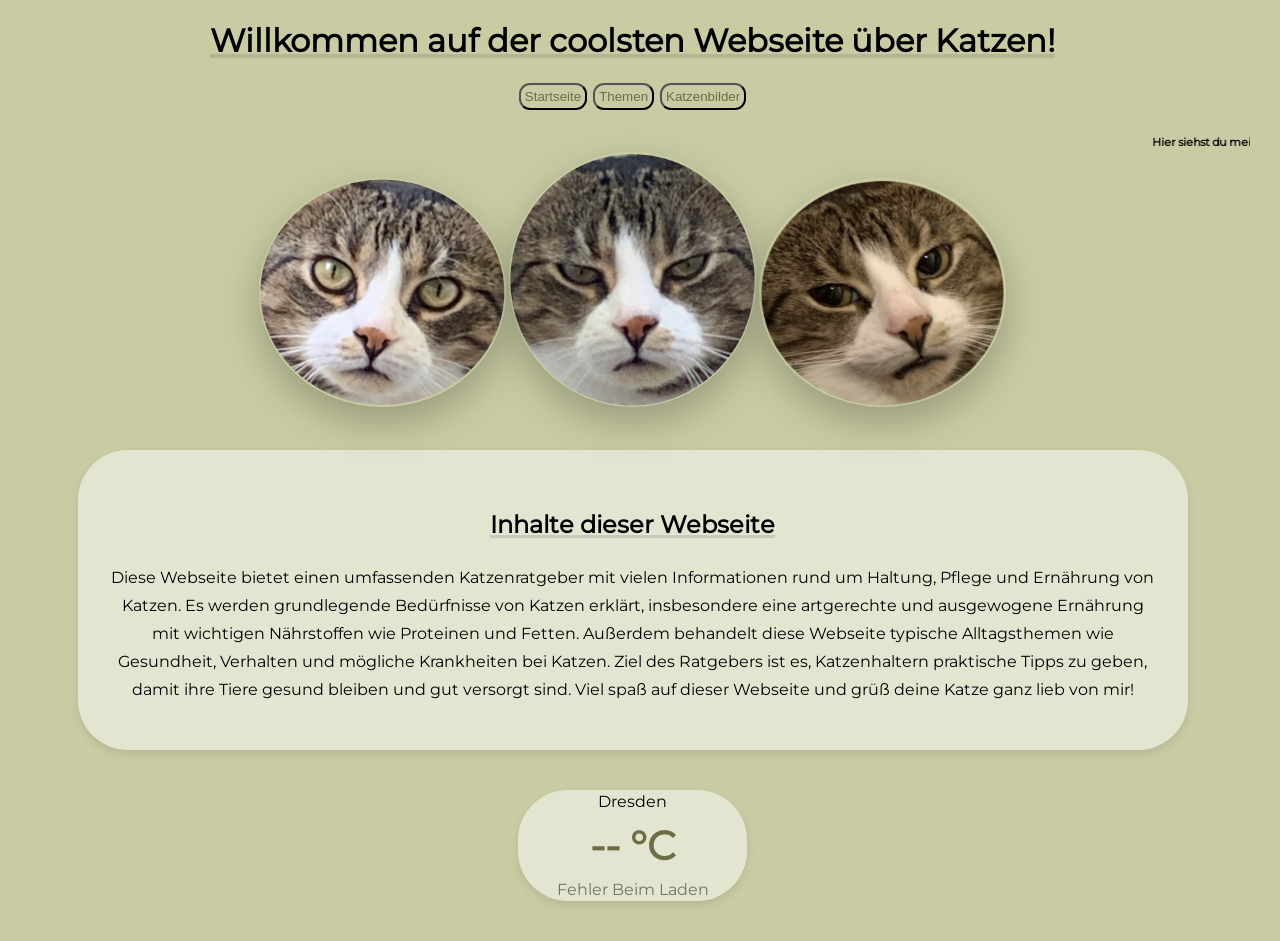
==== html/index.html @ adad0bb3 "Add script tag for site.js in index.html" ====
<!DOCTYPE html>
<html lang="de">
<head>

<link rel="stylesheet" href="../css/style.css">
<link rel="icon" href="../stuff/my_cat_circle_2.png">
<script src="../js/site.js" defer></script>
<title>Startseite</title>
<meta charset="UTF-8" name="viewport" content="width-device-width, initial-scale=1.0">

</head>

<body>

    <header>

        <h1>Willkommen auf der coolsten Webseite über Katzen!</h1>

    </header>

    <main>

        <a href="index.html">
            <button id="button1"> Startseite </button></a>
        <a href="themen.html">
            <button id="button2"> Themen </button></a>
        <a href="katzen.html">
            <button id="button3"> Katzenbilder </button></a>

        <h6><marquee>Hier siehst du meine coole Katze.</marquee><h0>
        <img id="img3" src="../stuff/my_cat_circle_3.png" alt="my cat, just my cat." style="width:20%" style=height:20%>
        <img id="img2" src="../stuff/my_cat_circle_2.png" alt="my cat, just my cat." style="width:20%" style=height:20%>
        <img id="img1" src="../stuff/my_cat_circle.png" alt="my cat, just my cat." style="width:20%" style=height:20%>
    </main>
    <div class="container">
        <h2>Inhalte dieser Webseite</h2>
        <p> Diese Webseite bietet einen umfassenden Katzenratgeber mit vielen Informationen rund um Haltung, Pflege und Ernährung von Katzen.
            Es werden grundlegende Bedürfnisse von Katzen erklärt, insbesondere eine artgerechte und ausgewogene Ernährung mit wichtigen Nährstoffen wie Proteinen und Fetten.
            Außerdem behandelt diese Webseite typische Alltagsthemen wie Gesundheit, Verhalten und mögliche Krankheiten bei Katzen.
            Ziel des Ratgebers ist es, Katzenhaltern praktische Tipps zu geben, damit ihre Tiere gesund bleiben und gut versorgt sind.
            Viel spaß auf dieser Webseite und grüß deine Katze ganz lieb von mir!</p>
    </div>
    <div class="wetter-box">
    Dresden
    <div class="temp" id="dresden-temp">-- °C</div>
    <div class="status" id="dresden-status">Lade...</div>
    </div>


</body>

</html>
---- css/style.css ----
@font-face {
    font-family: "Montserrat";
    src: url("../stuff/Montserrat-VariableFont_wght.ttf") format("truetype");
    font-weight: 400;
    font-style: normal;
}
html {
    scrollbar-gutter: stable;
}
body {
    text-align: center;
    font-family: "Montserrat", sans-serif;
    margin: 0;
    padding: 0 15px;
    background-color: rgba(180, 184, 127, 0.712);
}

main {
    text-align: center;
}

h1 {
    text-align: center;
    text-decoration:underline rgba(62, 66, 66, 0.162) 12%;
}
h2,h3,h4 {
    margin-top: 30px;
    color: hsl(181, 47, 33);
    border-bottom: 2px solid hsl(219, 32, 91);
    padding-bottom: 5px;
    text-decoration:underline rgba(62, 66, 66, 0.162) 12%;
}
p {
    line-height: 1.75;
}
ul {
    padding-left: 20px;
}

li {
    margin-bottom: 10px;
    line-height: 25px;
}
.container {
    max-width: 1050px;
    margin: 40px auto;
    padding: 30px;
    background: rgba(255, 255, 255, 0.50);
    border-radius: 50px;
    box-shadow: 0 4px 10px rgba(0,0,0,0.1);
}

#button1 {
    border-radius: 11px;
    background-color: rgb(180, 184, 127, 0);
    color: rgb(108, 110, 68);
    transition: 1.1s;
    padding: 4px;
    margin: 1px;
}
#button1:hover {
    box-shadow:0 2px 4px 0 rgb(180, 184, 127);
    transform: scale(1.11);
}
#button2 {
    border-radius: 11px;
    background-color: rgb(180, 184, 127, 0);
    color: rgb(108, 110, 68);
    transition: 1.1s;
    padding: 4px;
    margin: 1px;
}
#button2:hover {
    box-shadow:0 2px 4px 0 rgb(180, 184, 127);
    transform: scale(1.11);
}
#button3 {
    border-radius: 11px;
    background-color: rgb(180, 184, 127, 0);
    color: rgb(108, 110, 68);
    transition: 1.1s;
    padding: 4px;
    margin: 1px;
}
#button3:hover {
    box-shadow:0 2px 4px 0 rgb(180, 184, 127);
    transform: scale(1.11);
}

#img1, #img2, #img3 {
    border-radius: 50%;
    box-shadow: 0 15px 40px rgba(0,0,0,0.25)  
    
}
#img4 {
    box-shadow: 0 15px 40px rgba(0,0,0,0.25);
    border-radius: 50px;
    display: block;
    margin: 0 auto;
    
}
figure {
    text-align-last: center;
}
figcaption {
    text-decoration: underline;
    margin-top: 10px;
    font-size: 14px;
    color: rgb(108, 110, 68);
}
.gallery {
    display: flex;
    justify-content: center;
    gap: 20px;
    flex-wrap: wrap; 
}

.gallery img {
    width: 200px;
    height: 200px;
    object-fit: cover;
    border-radius: 10px;
}

.gallery figure {
    text-align: center;
}
.gallery-item:hover {
    transform: scale(1.1)
}
.modal-content {
    border-radius: 5%;
    position: relative;
    width: 50%;
    height: auto;
    max-width: 90%;
    max-height: 90%;
    overflow: hidden;
    animation: zoomIn 0.5s;
}
@keyframes zoomIn {
    from {transform: scale(0.6);}
    to {transform: scale(1);}
}
.modal {
    display: none;
}

.modal.show {
    display: flex;
    position: fixed;
    inset: 0; 
    background: rgba(0,0,0,0.85);
    justify-content: center;
    align-items: center;
    z-index: 99999;
}
.close {
    position: absolute;
    top: 10px;
    right: 15px;
    color:rgb(180, 184, 127);
    font-size: 35px;
    font-weight: bold;
    cursor: pointer;
    transition: transform 0.3s;
}
.caption {
    position: absolute;
    bottom: 15px;
    width: 100%;
    text-align: center;
    color: rgb(180, 184, 127);
    font-size: 24px;
}
@media screen and (max-width: 768px) {
    .gallery-item {
        width: calc(50% - 20px);
    }
}
@media screen and (max-width: 460px) {
    .gallery-item {
        width: calc(100% - 20px);
    }
}
.wetter-box {
    background: rgba(255, 255, 255, 0.50);
    padding: 2px;
    margin: 40px auto;
    border-radius: 50px;
    max-width: 225px;
    text-align: center;
    box-shadow: 0 4px 10px rgba(0,0,0,0.1);
}
.temp {
    font-size: 2.5rem;
    font-weight: bold;
    margin: 10px 0;
    color: rgb(108, 110, 68);
}
.status {
    color: rgba(0, 0, 0, 0.5);
    text-transform: capitalize;
}
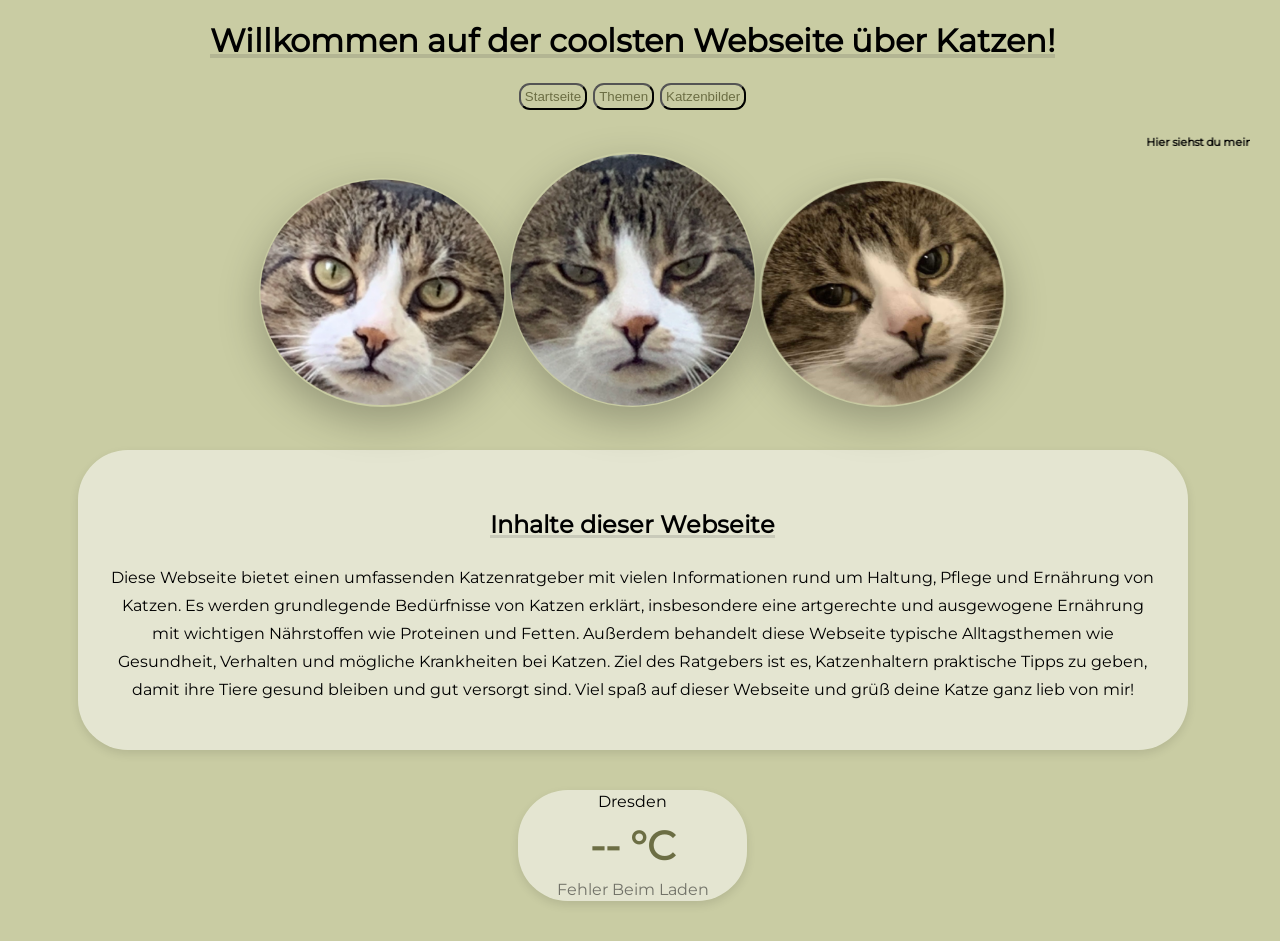
==== commit 9aadcb0c: "Modify viewport meta tag in index.html Updated viewport meta tag to remove 'width-device-width'." ====
--- a/html/index.html
+++ b/html/index.html
@@ -6,8 +6,7 @@
 <link rel="icon" href="../stuff/my_cat_circle_2.png">
 <script src="../js/site.js" defer></script>
 <title>Startseite</title>
-<meta charset="UTF-8" name="viewport" content="width-device-width, initial-scale=1.0">
-
+<meta charset="UTF-8" name="viewport" content="initial-scale=1.0">
 </head>
 
 <body>
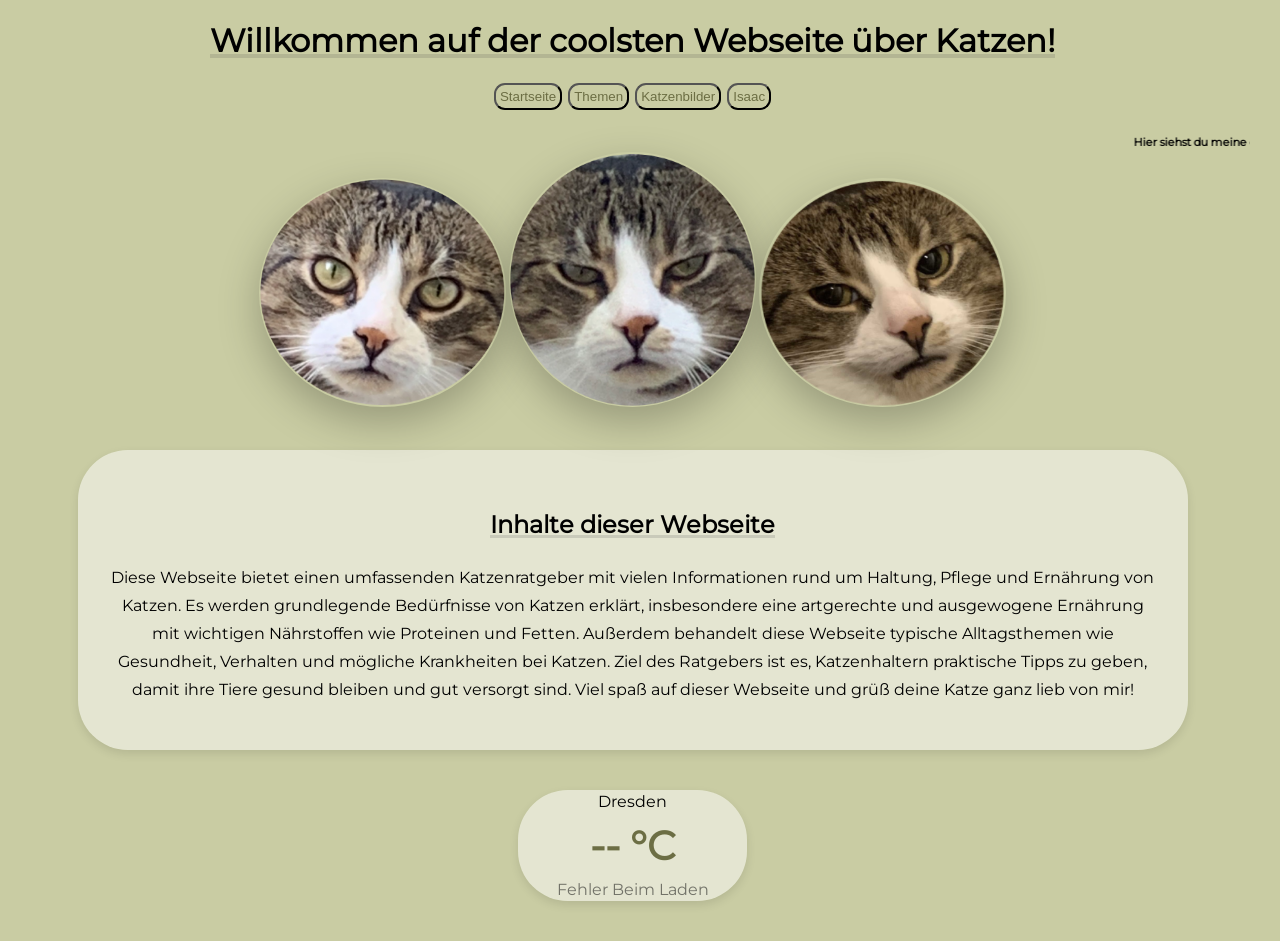
==== commit 6a3ed62d: "Add link and button for Isaac page" ====
--- a/html/index.html
+++ b/html/index.html
@@ -25,6 +25,8 @@
             <button id="button2"> Themen </button></a>
         <a href="katzen.html">
             <button id="button3"> Katzenbilder </button></a>
+        <a href="isaac.html">
+            <button id="button4"> Isaac </button></a>
 
         <h6><marquee>Hier siehst du meine coole Katze.</marquee><h0>
         <img id="img3" src="../stuff/my_cat_circle_3.png" alt="my cat, just my cat." style="width:20%" style=height:20%>
--- a/css/style.css
+++ b/css/style.css
@@ -83,6 +83,18 @@
     margin: 1px;
 }
 #button3:hover {
+    box-shadow:0 2px 4px 0 rgb(180, 184, 127);
+    transform: scale(1.11);
+}
+#button4 {
+    border-radius: 11px;
+    background-color: rgb(180, 184, 127, 0);
+    color: rgb(108, 110, 68);
+    transition: 1.1s;
+    padding: 4px;
+    margin: 1px;
+}
+#button4:hover {
     box-shadow:0 2px 4px 0 rgb(180, 184, 127);
     transform: scale(1.11);
 }
@@ -202,3 +214,16 @@
     color: rgba(0, 0, 0, 0.5);
     text-transform: capitalize;
 }
+.game-container {
+    width: 1200px;
+    max-width: 790px;
+    margin: 0 auto;
+    padding: 20px;
+}
+
+.game-container iframe {
+    width: 100%;
+    max-height: 592px;
+    box-shadow: 0 2px 5px rgba(0,0,0,0.1);
+    border-radius: 20px;
+}
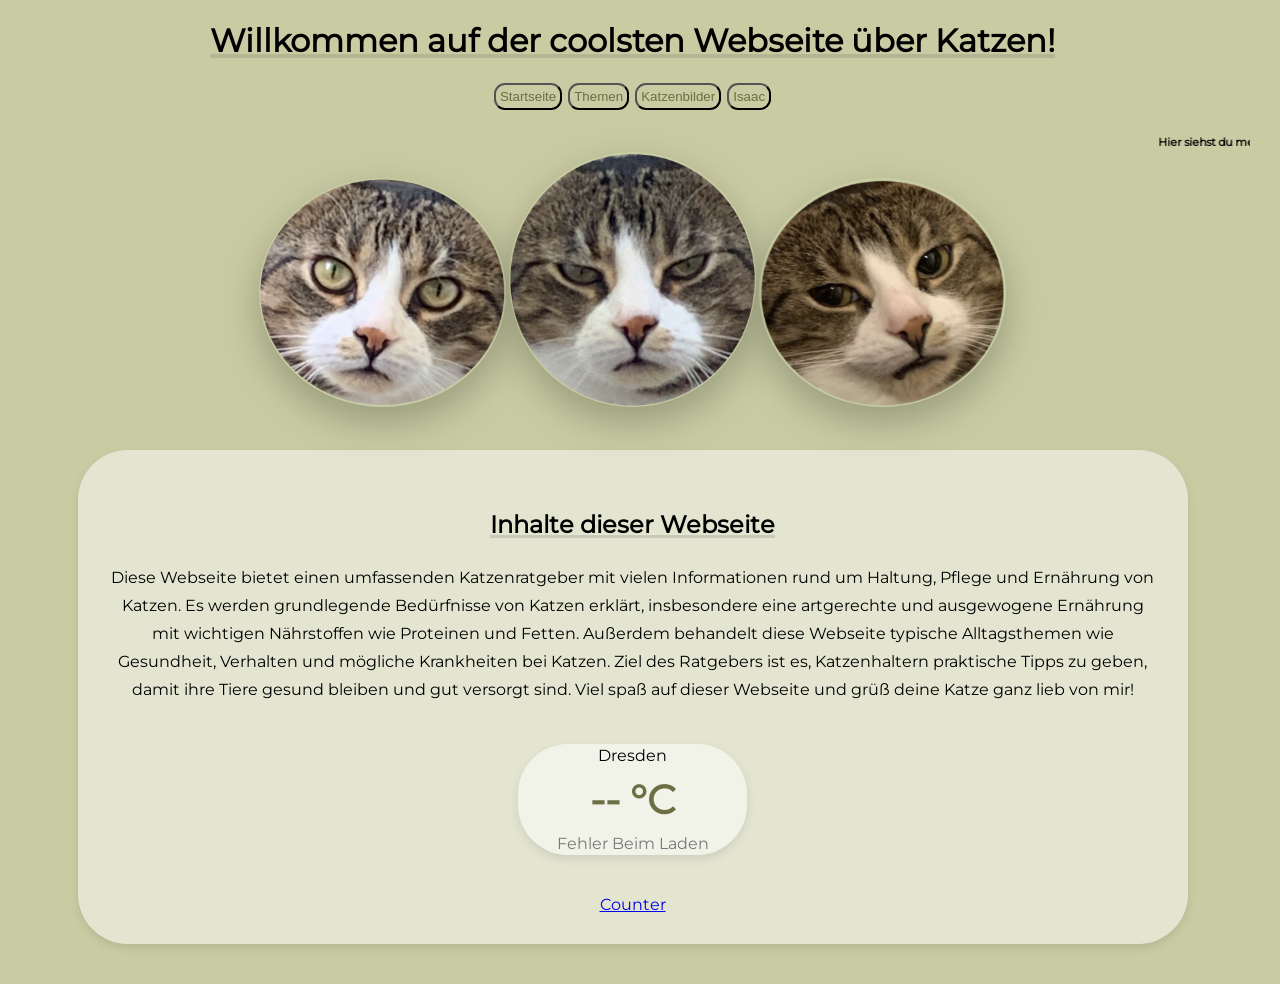
==== commit f75c0503: "Refactor footer, weather box and counter in index.html" ====
--- a/html/index.html
+++ b/html/index.html
@@ -40,12 +40,18 @@
             Außerdem behandelt diese Webseite typische Alltagsthemen wie Gesundheit, Verhalten und mögliche Krankheiten bei Katzen.
             Ziel des Ratgebers ist es, Katzenhaltern praktische Tipps zu geben, damit ihre Tiere gesund bleiben und gut versorgt sind.
             Viel spaß auf dieser Webseite und grüß deine Katze ganz lieb von mir!</p>
-    </div>
-    <div class="wetter-box">
-    Dresden
-    <div class="temp" id="dresden-temp">-- °C</div>
-    <div class="status" id="dresden-status">Lade...</div>
-    </div>
+    <footer>
+        <div class="wetter-box">
+            Dresden
+            <div class="temp" id="dresden-temp">-- °C</div>
+            <div class="status" id="dresden-status">Lade...</div>
+        </div>
+        <div class="besucher-counter">
+            <a href='https://www.free-counters.org/'>Counter</a> 
+            <script type='text/javascript' src='https://www.freevisitorcounters.com/auth.php?id=1b66978cee8e185e81bc9337381985f8b24d0e5d'></script>
+            <script type="text/javascript" src="https://www.freevisitorcounters.com/en/home/counter/1569794/t/5"></script>
+        </div>
+    </footer>
 
 
 </body>
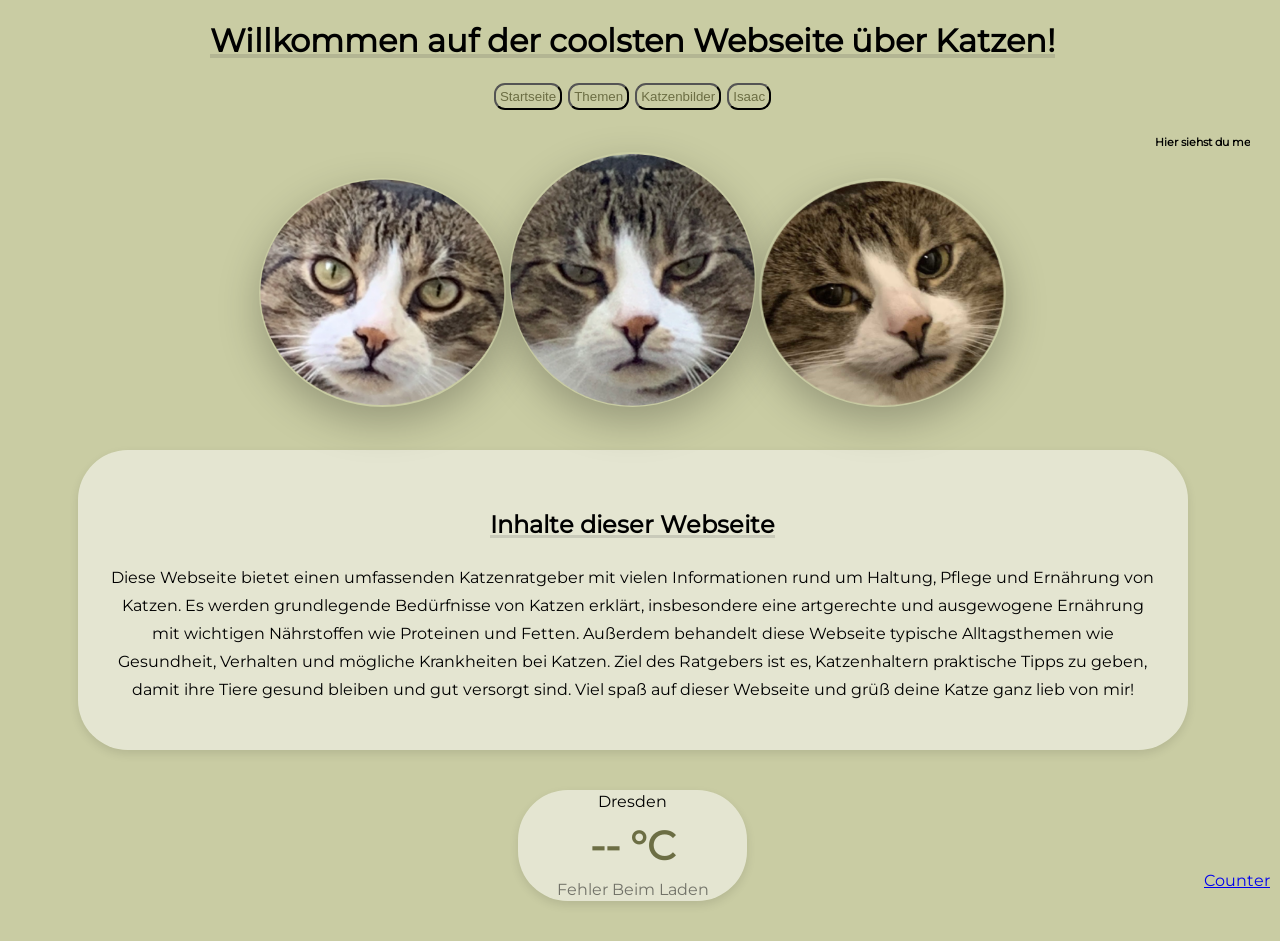
==== commit 329198a8: "Fix HTML structure in index.html" ====
--- a/html/index.html
+++ b/html/index.html
@@ -40,6 +40,7 @@
             Außerdem behandelt diese Webseite typische Alltagsthemen wie Gesundheit, Verhalten und mögliche Krankheiten bei Katzen.
             Ziel des Ratgebers ist es, Katzenhaltern praktische Tipps zu geben, damit ihre Tiere gesund bleiben und gut versorgt sind.
             Viel spaß auf dieser Webseite und grüß deine Katze ganz lieb von mir!</p>
+    </div>
     <footer>
         <div class="wetter-box">
             Dresden
--- a/css/style.css
+++ b/css/style.css
@@ -227,3 +227,8 @@
     box-shadow: 0 2px 5px rgba(0,0,0,0.1);
     border-radius: 20px;
 }
+.besucher-counter {
+    position: fixed;
+    bottom: 10px;
+    right: 10px;
+}
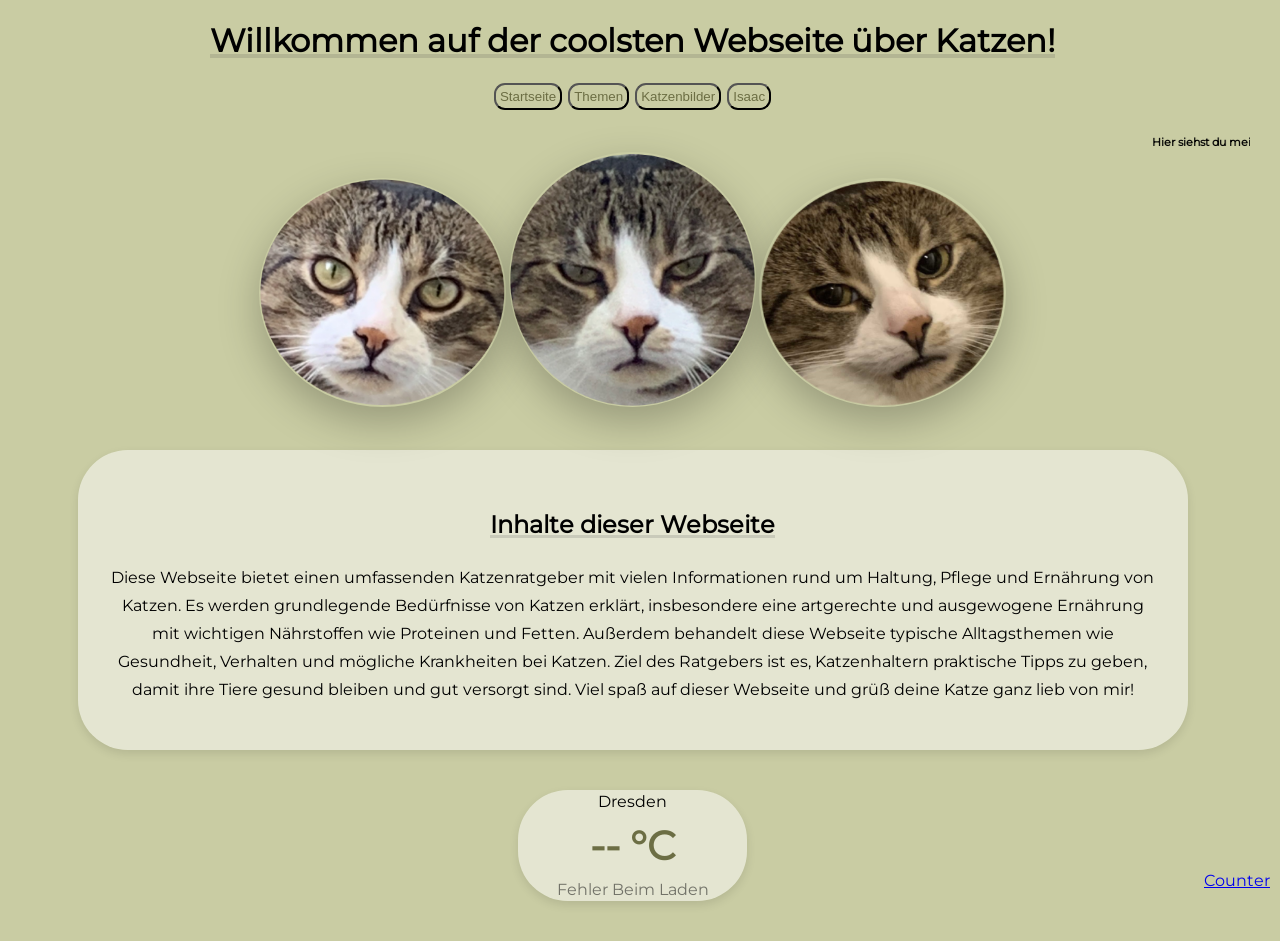
==== commit 1b543809: "Add loading screen to index.html Add loading screen with spinning cat GIF." ====
--- a/html/index.html
+++ b/html/index.html
@@ -7,6 +7,9 @@
 <script src="../js/site.js" defer></script>
 <title>Startseite</title>
 <meta charset="UTF-8" name="viewport" content="initial-scale=1.0">
+<div class="Ladescreen">
+    <img src="../stuff/max-cat-spinning.gif" alt="Ladescreen">
+</div>
 </head>
 
 <body>
--- a/css/style.css
+++ b/css/style.css
@@ -232,3 +232,13 @@
     bottom: 10px;
     right: 10px;
 }
+.Ladescreen {
+    max-width: 100%;
+    position: fixed;
+    inset: 0;
+    background: rgba(255, 255, 255, 0.35);
+    display: flex;
+    justify-content: center;
+    align-items: center;
+    z-index: 99999;
+}
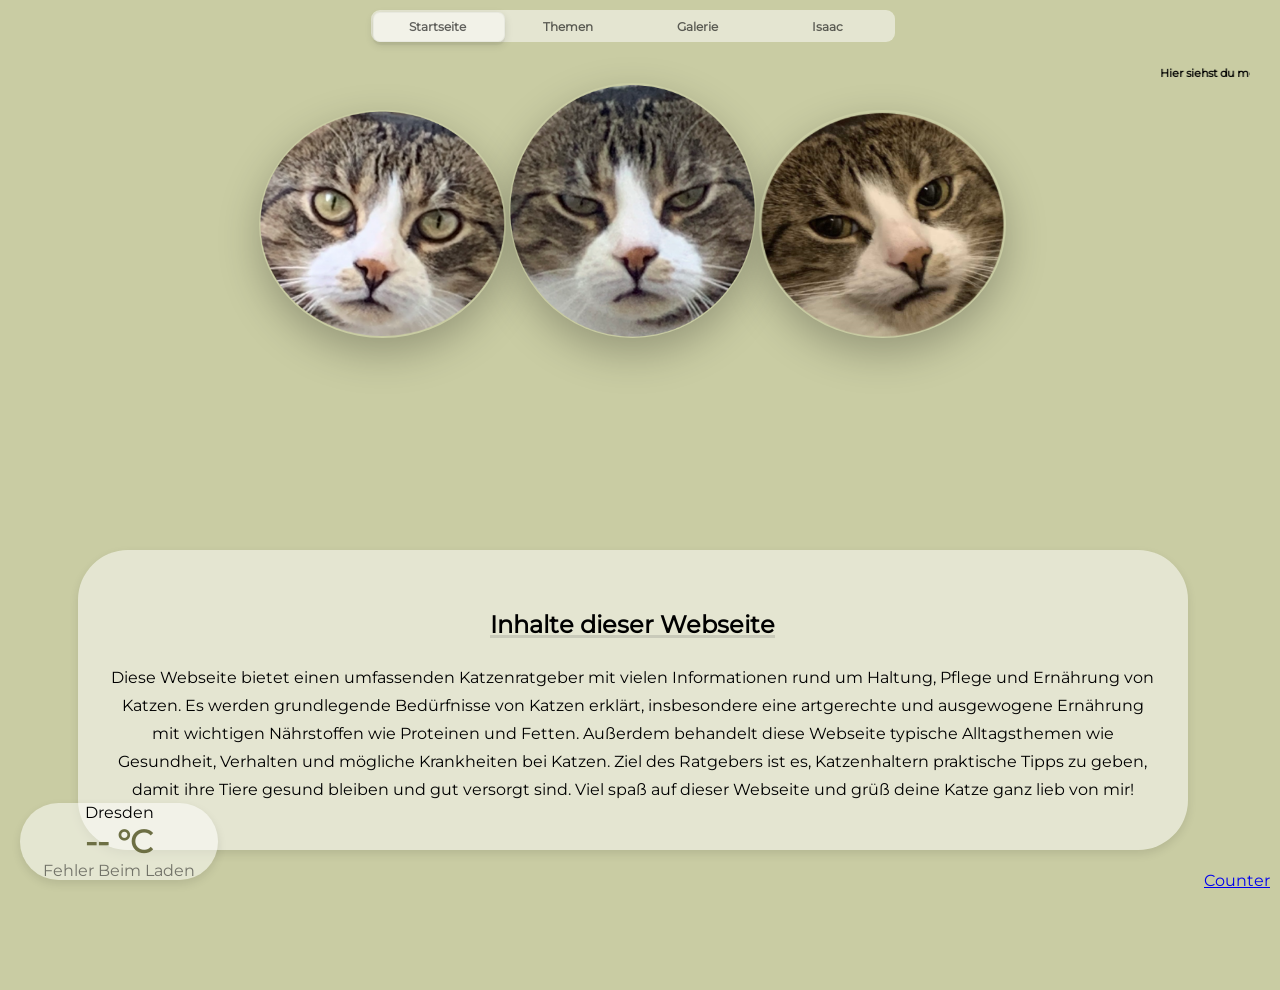
==== commit 896343a9: "new buttons" ====
--- a/html/index.html
+++ b/html/index.html
@@ -15,21 +15,28 @@
 <body>
 
     <header>
-
-        <h1>Willkommen auf der coolsten Webseite über Katzen!</h1>
-
     </header>
 
     <main>
 
-        <a href="index.html">
-            <button id="button1"> Startseite </button></a>
-        <a href="themen.html">
-            <button id="button2"> Themen </button></a>
-        <a href="katzen.html">
-            <button id="button3"> Katzenbilder </button></a>
-        <a href="isaac.html">
-            <button id="button4"> Isaac </button></a>
+<div class="tab-container">
+
+  <input type="radio" name="tab" id="tab1" class="tab tab--1" checked/>  
+  <label class="tab_label" for="tab1">Startseite</label>
+    
+  <input type="radio" name="tab" id="tab2" class="tab tab--2" />
+  <label class="tab_label" for="tab2">Themen</label>
+
+  <input type="radio" name="tab" id="tab3" class="tab tab--3" />
+  <label class="tab_label" for="tab3">Galerie</label>
+  
+  <input type="radio" name="tab" id="tab4" class="tab tab--4" />
+  <label class="tab_label" for="tab4">Isaac</label>
+
+  <div class="indicator"></div>
+</div>
+
+
 
         <h6><marquee>Hier siehst du meine coole Katze.</marquee><h0>
         <img id="img3" src="../stuff/my_cat_circle_3.png" alt="my cat, just my cat." style="width:20%" style=height:20%>
--- a/css/style.css
+++ b/css/style.css
@@ -8,6 +8,9 @@
     scrollbar-gutter: stable;
 }
 body {
+    display: grid;
+    grid-template-columns:(1, 2fr, 1fr);
+    grid-template-rows: 10px 500px 1fr 100px;
     text-align: center;
     font-family: "Montserrat", sans-serif;
     margin: 0;
@@ -17,6 +20,72 @@
 
 main {
     text-align: center;
+}
+
+.tab-container {
+    position: relative;
+    display: flex;
+    flex-direction: row;
+    align-items: flex-start;
+    width: fit-content;
+    margin: 0px auto;
+    padding: 2px;
+    background-color: rgba(255, 255, 255, 0.50);
+    border-radius: 9px;
+}
+
+.indicator {
+    content: "";
+    width: 130px;
+    height: 28px;
+    background: rgba(255, 255, 255, 0.50);
+    position: absolute;
+    top: 2px;
+    left: 2px;
+    z-index: 9;
+    border: 0.5px solid rgba(0, 0, 0, 0.04);
+    box-shadow: 0px 3px 8px rgba(0, 0, 0, 0.12), 0px 3px 1px rgba(0, 0, 0, 0.04);
+    border-radius: 7px;
+    transition: all 0.3s ease-out;
+}
+
+.tab {
+    width: 130px;
+    height: 28px;
+    position: absolute;
+    z-index: 99;
+    outline: none;
+    opacity: 0;
+}
+
+.tab_label {
+    width: 130px;
+    height: 28px;
+    position: relative;
+    z-index: 999;
+    display: flex;
+    align-items: center;
+    justify-content: center;
+    border: 0;
+    font-size: 0.75rem;
+    font-weight: bold;
+    opacity: 0.6;
+    cursor: pointer;
+}
+
+.tab--1:checked ~ .indicator {
+    left: 2px;
+}
+
+.tab--2:checked ~ .indicator {
+    left: calc(130px + 2px);
+}
+
+.tab--3:checked ~ .indicator {
+    left: calc(130px * 2 + 2px);
+}
+.tab--4:checked ~ .indicator {
+    left: calc(130px * 3 + 2px);
 }
 
 h1 {
@@ -197,18 +266,20 @@
 }
 .wetter-box {
     background: rgba(255, 255, 255, 0.50);
-    padding: 2px;
-    margin: 40px auto;
+    margin: 10px 10px;
     border-radius: 50px;
     max-width: 225px;
     text-align: center;
     box-shadow: 0 4px 10px rgba(0,0,0,0.1);
+    position: fixed;
+    bottom: 10px;
+    left: 10px;
 }
 .temp {
-    font-size: 2.5rem;
+    font-size: 2rem;
     font-weight: bold;
-    margin: 10px 0;
-    color: rgb(108, 110, 68);
+    margin: 0px 65px;
+    color: hsla(63, 24%, 35%, 1);
 }
 .status {
     color: rgba(0, 0, 0, 0.5);
@@ -217,15 +288,17 @@
 .game-container {
     width: 1200px;
     max-width: 790px;
-    margin: 0 auto;
-    padding: 20px;
+    margin: 5% auto;
+    padding: 2.1% 0.5%;
+    background-image: url("../stuff/rahmen.png");
+    background-repeat: no-repeat;
+    background-position: center;
+    background-size: 100% 100%;
 }
 
 .game-container iframe {
     width: 100%;
     max-height: 592px;
-    box-shadow: 0 2px 5px rgba(0,0,0,0.1);
-    border-radius: 20px;
 }
 .besucher-counter {
     position: fixed;
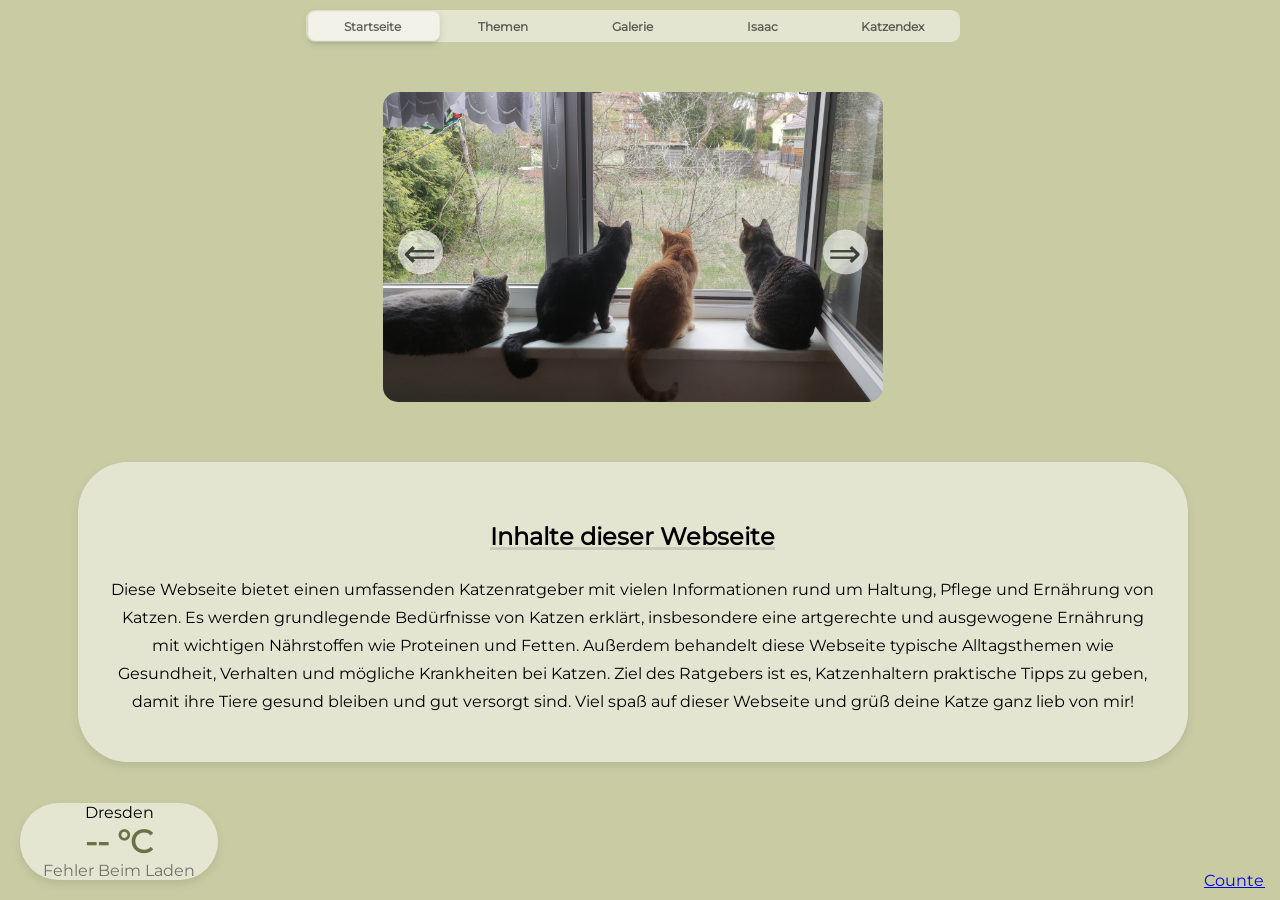
==== commit 2e584232: "Add cat directory and photo carousel" ====
--- a/html/index.html
+++ b/html/index.html
@@ -19,29 +19,135 @@
 
     <main>
 
-<div class="tab-container">
+    <div class="tab-container">
 
-  <input type="radio" name="tab" id="tab1" class="tab tab--1" checked/>  
-  <label class="tab_label" for="tab1">Startseite</label>
+    <input type="radio" name="tab" id="tab1" class="tab tab--1" checked/>  
+    <label class="tab_label" for="tab1">Startseite</label>
+        
+    <input type="radio" name="tab" id="tab2" class="tab tab--2" />
+    <label class="tab_label" for="tab2">Themen</label>
+
+    <input type="radio" name="tab" id="tab3" class="tab tab--3" />
+    <label class="tab_label" for="tab3">Galerie</label>
     
-  <input type="radio" name="tab" id="tab2" class="tab tab--2" />
-  <label class="tab_label" for="tab2">Themen</label>
+    <input type="radio" name="tab" id="tab4" class="tab tab--4" />
+    <label class="tab_label" for="tab4">Isaac</label>
 
-  <input type="radio" name="tab" id="tab3" class="tab tab--3" />
-  <label class="tab_label" for="tab3">Galerie</label>
-  
-  <input type="radio" name="tab" id="tab4" class="tab tab--4" />
-  <label class="tab_label" for="tab4">Isaac</label>
+    <input type="radio" name="tab" id="tab5" class="tab tab--5" />
+    <label class="tab_label" for="tab5">Katzendex</label>
 
-  <div class="indicator"></div>
-</div>
+    <div class="indicator"></div>
+    </div>
 
 
 
-        <h6><marquee>Hier siehst du meine coole Katze.</marquee><h0>
-        <img id="img3" src="../stuff/my_cat_circle_3.png" alt="my cat, just my cat." style="width:20%" style=height:20%>
-        <img id="img2" src="../stuff/my_cat_circle_2.png" alt="my cat, just my cat." style="width:20%" style=height:20%>
-        <img id="img1" src="../stuff/my_cat_circle.png" alt="my cat, just my cat." style="width:20%" style=height:20%>
+<section aria-label="Newest Photos">
+        <div class="carousel" data-carousel>
+            <button class="carousel-button prev" data-carousel-button="prev">&#8656;</button>
+            <button class="carousel-button next" data-carousel-button="next">&#8658;</button>
+            <div class="carousel-inner">
+                <ul data-slides>
+
+                    <li class="slide" data-active>
+                        <img src="../stuff/alexanders_cats.jpg" alt="Alexanders Cats">
+                    </li>
+                    <li class="slide">
+                        <img src="../stuff/janis_cat_1.png" alt="Janis Cat 1">
+                    </li>
+                    <li class="slide">
+                        <img src="../stuff/janis_cat_2.png" alt="Janis Cat 2">
+                    </li>
+                    <li class="slide">
+                        <img src="../stuff/janis_cat_3.png" alt="Janis Cat 3">
+                    </li>
+                    <li class="slide">
+                        <img src="../stuff/juliens_cat_1.jpg" alt="Juliens Cat 1">
+                    </li>
+                    <li class="slide">
+                        <img src="../stuff/juliens_cat_2.jpg" alt="Juliens Cat 2">
+                    </li>
+                    <li class="slide">
+                        <img src="../stuff/juliens_cat_3.jpg" alt="Juliens Cat 3">
+                    </li>
+                    <li class="slide">
+                        <img src="../stuff/juliens_cat_4.jpg" alt="Juliens Cat 4">
+                    </li>
+                    <li class="slide">
+                        <img src="../stuff/juliens_cat_5.jpg" alt="Juliens Cat 5">
+                    </li>
+                    <li class="slide">
+                        <img src="../stuff/juliens_cat_6.jpg" alt="Juliens Cat 6">
+                    </li>
+                    <li class="slide">
+                        <img src="../stuff/juliens_cat_7.jpg" alt="Juliens Cat 7">
+                    </li>
+                    <li class="slide">
+                        <img src="../stuff/juliens_cat_8.jpg" alt="Juliens Cat 8">
+                    </li>
+                    <li class="slide">
+                        <img src="../stuff/juliens_cat_9.jpeg" alt="Juliens Cat 9">
+                    </li>
+                    <li class="slide">
+                        <img src="../stuff/my_cat_1.jpeg" alt="My Cat 1">
+                    </li>
+                    <li class="slide">
+                        <img src="../stuff/my_cat_2.jpeg" alt="My Cat 2">
+                    </li>
+                    <li class="slide">
+                        <img src="../stuff/philipps_cat_1.jpeg" alt="Philipps Cat 1">
+                    </li>
+                    <li class="slide">
+                        <img src="../stuff/philipps_cat_2.jpeg" alt="Philipps Cat 2">
+                    </li>
+                    <li class="slide">
+                        <img src="../stuff/philipps_cat_3.jpeg" alt="Philipps Cat 3">
+                    </li>
+                    <li class="slide">
+                        <img src="../stuff/philipps_cat_4.jpeg" alt="Philipps Cat 4">
+                    </li>
+                    <li class="slide">
+                        <img src="../stuff/philipps_cat_5.jpeg" alt="Philipps Cat 5">
+                    </li>
+                    <li class="slide">
+                        <img src="../stuff/philipps_cat_6.jpeg" alt="Philipps Cat 6">
+                    </li>
+                    <li class="slide">
+                        <img src="../stuff/philipps_cats_1.jpeg" alt="Philipps Cats 1">
+                    </li>
+                    <li class="slide">
+                        <img src="../stuff/sebastians_cat_1.jpg" alt="Sebastians Cat 1">
+                    </li>
+                    <li class="slide">
+                        <img src="../stuff/sebastians_cat_2.jpg" alt="Sebastians Cat 2">
+                    </li>
+                    <li class="slide">
+                        <img src="../stuff/sebastians_cat_3.jpg" alt="Sebastians Cat 3">
+                    </li>
+                    <li class="slide">
+                        <img src="../stuff/sebastians_cat_4.jpg" alt="Sebastians Cat 4">
+                    </li>
+                    <li class="slide">
+                        <img src="../stuff/simeons_cat_3.jpeg" alt="Simeons Cat 3">
+                    </li>
+                    <li class="slide">
+                        <img src="../stuff/simeons_cat_4.jpeg" alt="Simeons Cat 4">
+                    </li>
+                    <li class="slide">
+                        <img src="../stuff/simeons_cat_5.jpeg" alt="Simeons Cat 5">
+                    </li>
+                    <li class="slide">
+                        <img src="../stuff/simeons_cat_6.jpeg" alt="Simeons Cat 6">
+                    </li>
+                    <li class="slide">
+                        <img src="../stuff/simeons_cat_8.jpeg" alt="Simeons Cat 8">
+                    </li>
+                    <li class="slide">
+                        <img src="../stuff/simeons_cat_9.jpeg" alt="Simeons Cat 9">
+                    </li>
+                </ul>
+            </div>
+        </div>
+    </section>
     </main>
     <div class="container">
         <h2>Inhalte dieser Webseite</h2>
--- a/css/style.css
+++ b/css/style.css
@@ -8,13 +8,13 @@
     scrollbar-gutter: stable;
 }
 body {
-    display: grid;
-    grid-template-columns:(1, 2fr, 1fr);
-    grid-template-rows: 10px 500px 1fr 100px;
+    display: flex;
+    flex-direction: column;
+    align-items: center; 
     text-align: center;
     font-family: "Montserrat", sans-serif;
     margin: 0;
-    padding: 0 15px;
+    padding: 0 25px;
     background-color: rgba(180, 184, 127, 0.712);
 }
 
@@ -28,7 +28,7 @@
     flex-direction: row;
     align-items: flex-start;
     width: fit-content;
-    margin: 0px auto;
+    margin: 10px auto;
     padding: 2px;
     background-color: rgba(255, 255, 255, 0.50);
     border-radius: 9px;
@@ -40,7 +40,7 @@
     height: 28px;
     background: rgba(255, 255, 255, 0.50);
     position: absolute;
-    top: 2px;
+    top: 1px;
     left: 2px;
     z-index: 9;
     border: 0.5px solid rgba(0, 0, 0, 0.04);
@@ -86,6 +86,9 @@
 }
 .tab--4:checked ~ .indicator {
     left: calc(130px * 3 + 2px);
+}
+.tab--5:checked ~ .indicator {
+    left: calc(130px * 4 + 2px);
 }
 
 h1 {
@@ -168,27 +171,18 @@
     transform: scale(1.11);
 }
 
-#img1, #img2, #img3 {
-    border-radius: 50%;
-    box-shadow: 0 15px 40px rgba(0,0,0,0.25)  
-    
-}
 #img4 {
     box-shadow: 0 15px 40px rgba(0,0,0,0.25);
     border-radius: 50px;
     display: block;
     margin: 0 auto;
+    padding: 4.5px;
     
 }
 figure {
     text-align-last: center;
 }
-figcaption {
-    text-decoration: underline;
-    margin-top: 10px;
-    font-size: 14px;
-    color: rgb(108, 110, 68);
-}
+
 .gallery {
     display: flex;
     justify-content: center;
@@ -315,3 +309,81 @@
     align-items: center;
     z-index: 99999;
 }
+.carousel {
+    position: relative;
+    width: 500px; 
+    height: 320px; 
+    margin: 50px auto 10px auto;
+    overflow: hidden; 
+}
+
+.carousel > ul {
+    margin: 0;
+    padding: 0;
+    list-style: none;
+    position: relative;
+    width: 100%;
+    height: 100%;
+}
+
+.slide {
+    position: absolute;
+    inset: 0;
+    opacity: 0;
+    transition: opacity 345ms ease-in-out;
+    display: flex;
+    justify-content: center;
+    align-items: center;
+    }
+
+.slide > img {
+    width: 100%;
+    height: 100%;
+    object-fit: cover; 
+    object-position: center;
+    border-radius: 15px; 
+}
+
+.slide[data-active] {
+    opacity: 1;
+    z-index: 1;
+}
+
+.carousel-button {
+    position: absolute;
+    z-index: 5;
+    background: rgba(255, 255, 255, 0.60); 
+    border: none;
+    font-size: 2.5rem; 
+    top: 50%;
+    transform: translateY(-50%);
+    color: rgba(0, 0, 0, 0.7);
+    cursor: pointer;
+    border-radius: 50%; 
+    width: 45px; 
+    height: 45px;
+    display: flex;
+    align-items: center;
+    justify-content: center;
+    transition: background 0.3s, color 0.3s, transform 0.2s; 
+}
+
+.carousel-button:hover,
+.carousel-button:focus {
+    color: white;
+    background-color: rgba(108, 110, 68, 0.9);
+    transform: translateY(-50%) scale(1.1); 
+}
+
+.carousel-button:focus {
+    outline: 2px solid rgba(108, 110, 68, 0.5); 
+    outline-offset: 2px;
+}
+
+.carousel-button.prev {
+    left: 15px; 
+}
+
+.carousel-button.next {
+    right: 15px; 
+}
